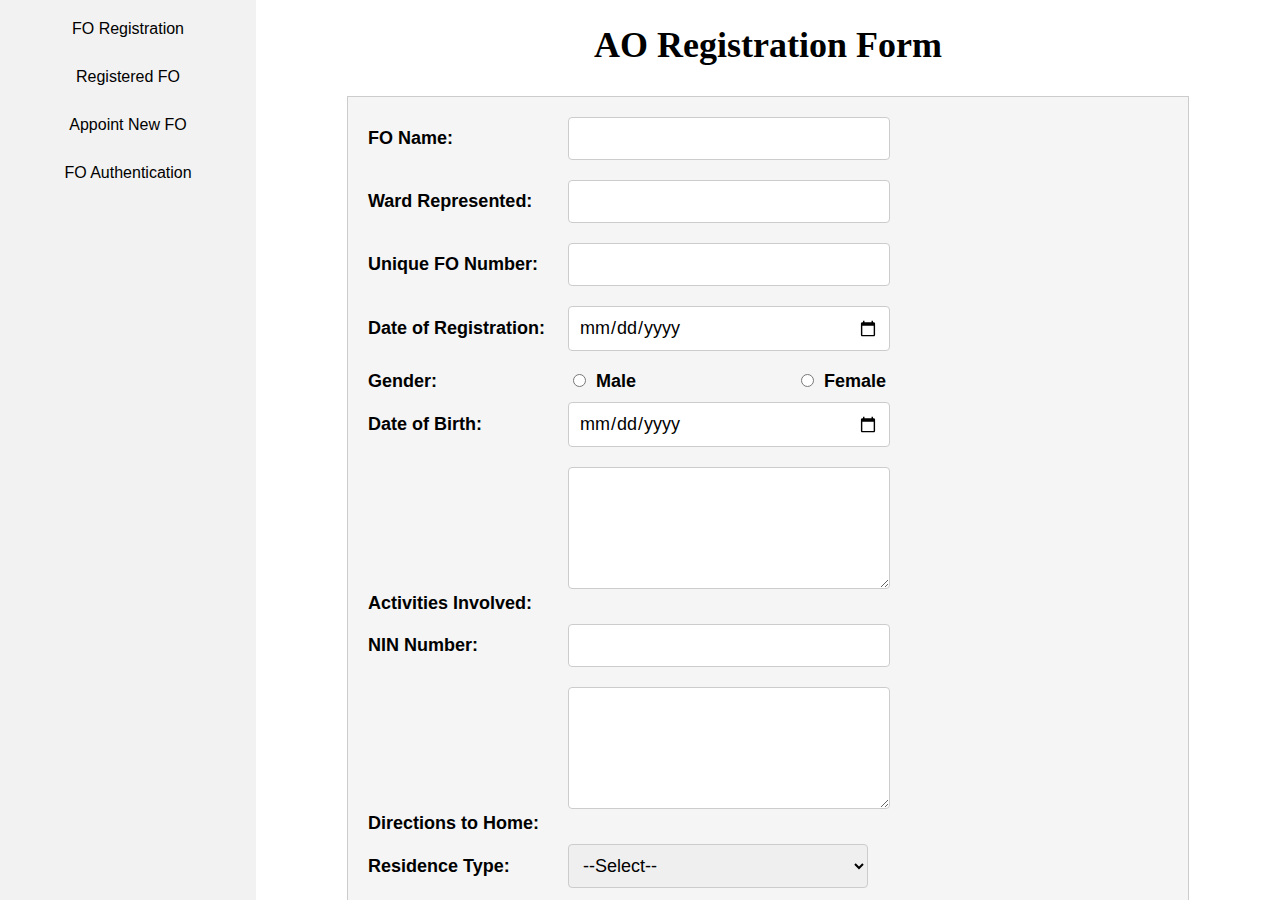
==== AO_dashboard.html @ 82115693 "12 commitr" ====
<!DOCTYPE html>
<html>

<head>
    <title>Agricultural Officer Dashboard</title>
    <link rel="stylesheet" href="/AO_dashboard.css">
    <script src="js/showpage.js"> </script>
</head>

<body>
    <div id="sidebar">
        <div class="sidebar-item" onclick="showPage('FO_registration')">FO Registration</div>
        <div class="sidebar-item" onclick="showPage('registratedFO')">Registered FO</div>
        <div class="sidebar-item" onclick="showPage('appiontNewFO')">Appoint New FO</div>
        <div class="sidebar-item" onclick="showPage('FOauth')">FO Authentication</div>
    </div><iframe id="page-content" src="FO_registration.html"></iframe>
</body>

</html>
---- AO_dashboard.css ----
body {
    display: flex;
    overflow: hidden;
    height: 100%;
    margin: 0;
    font-family: Arial, sans-serif;
    font-size: 16px;
}

html {
    height: 100%;
}

#sidebar {
    width: 20%;
    height: 100%;
    background-color: #f2f2f2;
    padding: 10px;
    box-sizing: border-box;
}

#page-content {
    width: 80%;
    height: 100%;
    border: none;
    box-sizing: border-box;
}

.sidebar-item {
    display: flex;
    justify-content: center;
    align-items: center;
    cursor: pointer;
    padding: 10px;
    margin-bottom: 10px;
    border-radius: 5px;
    transition: background-color 0.2s ease-in-out;
}

.sidebar-item:hover {
    background-color: #ddd;
}

.sidebar-item.active {
    background-color: #007bff;
    color: #fff;
}

/* Style the iframe */
#page-content {
    border: none;
}

/* Style the header */
header {
    background-color: #007bff;
    color: #fff;
    padding: 10px;
    text-align: center;
}
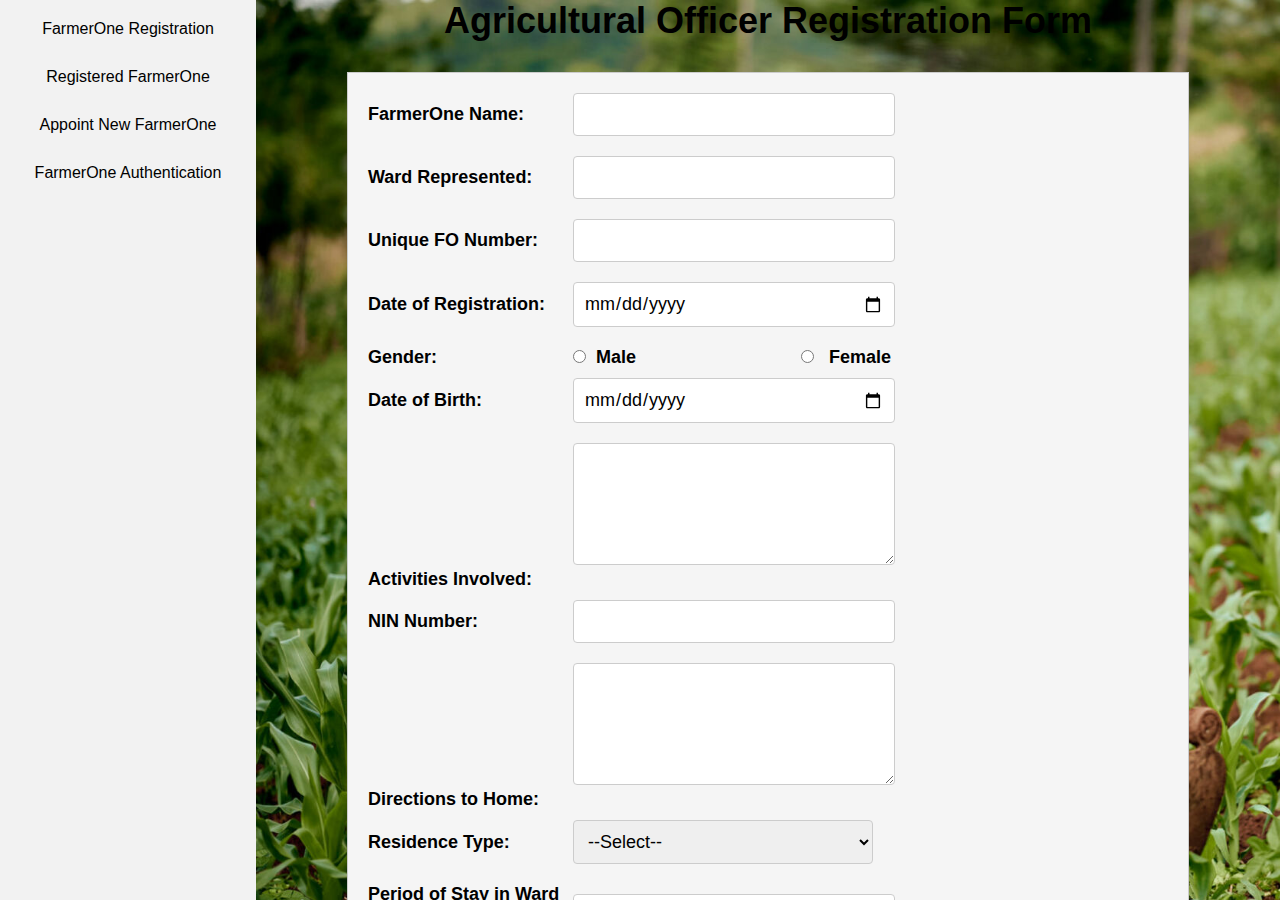
==== commit e7cf59c9: "1st commit4" ====
--- a/AO_dashboard.html
+++ b/AO_dashboard.html
@@ -1,19 +1,17 @@
 <!DOCTYPE html>
 <html>
-
 <head>
     <title>Agricultural Officer Dashboard</title>
     <link rel="stylesheet" href="/AO_dashboard.css">
-    <script src="js/showpage.js"> </script>
+    <link rel="stylesheet" href="index.css">
 </head>
-
 <body>
     <div id="sidebar">
-        <div class="sidebar-item" onclick="showPage('FO_registration')">FO Registration</div>
-        <div class="sidebar-item" onclick="showPage('registratedFO')">Registered FO</div>
-        <div class="sidebar-item" onclick="showPage('appiontNewFO')">Appoint New FO</div>
-        <div class="sidebar-item" onclick="showPage('FOauth')">FO Authentication</div>
+        <div class="sidebar-item" onclick="showPage('FO_registration')">FarmerOne Registration</div>
+        <div class="sidebar-item" onclick="showPage('registratedFO')">Registered FarmerOne</div>
+        <div class="sidebar-item" onclick="showPage('appiontNewFO')">Appoint New FarmerOne</div>
+        <div class="sidebar-item" onclick="showPage('FOauth')">FarmerOne Authentication</div>
     </div><iframe id="page-content" src="FO_registration.html"></iframe>
+    <script src="/showpage.js"> </script>
 </body>
-
 </html>--- a/index.css
+++ b/index.css
@@ -0,0 +1,246 @@
+/**********ABOUT US PAGE****************/
+*{
+	margin: 0;
+	padding: 0;
+	font-family:'Lucida Sans', 'Lucida Sans Regular', 'Lucida Grande', 'Lucida Sans Unicode', Geneva, Verdana, sans-serif;
+}
+
+html{
+	background-image: url('farmer.jpg'); 
+	background-size: cover;
+}
+
+ul{
+	float: right;
+	list-style-type: none;
+	margin-top: 25px;
+}
+
+ul li{
+	display: inline-block;
+}
+
+ul li a{
+	text-decoration: none;
+	color: #fff;
+    padding: 5px 20px;
+    border: 1px solid transparent;
+    transition: 0.6s ease;
+}
+
+ul li a:hover{
+	background-color: #fff;
+	color: #000;
+}
+
+.title{
+	position: absolute;
+	top:40%;
+	left: 50%;
+	transform: translate(-50%,-50%);
+}
+
+.title h1{
+	color:#fff;
+	font-size: 35px;
+	text-align: center;
+}
+
+.title p{
+	color:#fff;
+	font-size: 18px;
+	text-align: center;
+}
+
+
+
+.button{
+	position: absolute;
+	top:70%;
+	left: 50%;
+	transform: translate(-50%,-50%);
+}
+
+.btn{
+	border: 2px solid #fff;
+	padding: 10px 30px;
+	color:#fff;
+	text-decoration: none;
+	transition: 0.6s ease;
+}
+
+.btn:hover{
+		background-color: #fff;
+	color: #000;
+}
+
+/**********ABOUT US PAGE ENDS****************/
+
+/*Start of Sign up AND login form css*/
+
+h1 {
+    font-size: 2.5em;
+    text-align: center;
+    color: #fff;
+    font-weight: 100;
+}
+  
+  /*-- main --*/
+  
+.main-agileinfo {
+    width: 30%;
+    margin: 3em auto;
+    background: rgba(0, 0, 0, 0.18);
+    background-size: cover;
+}
+  
+.agileits-top {
+    padding: 3em;
+}
+  
+input[type="text"], input[type="email"], input[type="password"] {
+    font-size: 0.9em;
+    color: #fff;
+    font-weight: 100;
+    width: 94.5%;
+    display: block;
+    border: none;
+    padding: 0.8em;
+    border: solid 1px rgba(255, 255, 255, 0.37);
+    transition: all 0.3s cubic-bezier(0.64, 0.09, 0.08, 1);
+    background: -webkit-linear-gradient(top, rgba(255, 255, 255, 0) 96%, #fff 4%);
+    background: linear-gradient(to bottom, rgba(255, 255, 255, 0) 96%, #fff 4%);
+    background-position: -800px 0;
+    background-size: 100%;
+    background-repeat: no-repeat;
+}
+  
+input.email, input.text.w3lpass {
+    margin: 2em 0;
+}
+  
+.text:focus, .text:valid {
+    box-shadow: none;
+    outline: none;
+    background-position: 0 0;
+}
+  
+  
+::-webkit-input-placeholder {
+    color: #fff;
+    font-weight: 100;
+}
+  
+input[type="submit"] {
+    font-size: 1em;
+    color: #fff;
+    background: #6ab741;
+    border: 1px solid #54a629;
+    padding: 1em;   
+    width: 103%;
+}
+  
+input[type="submit"]:hover {
+    -webkit-transition: .5s all;
+    -moz-transition: .5s all;
+    -o-transition: .5s all;
+    -ms-transition: .5s all;
+    transition: .5s all;
+    background: rgb(32, 191, 32);
+}
+  
+.agileits-top p {
+    font-size: 1em;
+    color: #fff;
+    text-align: center;
+    letter-spacing: 1px;
+    font-weight: 300;
+}
+  
+.agileits-top p a {
+    color: #fff;
+    -webkit-transition: .5s all;
+    -moz-transition: .5s all;
+    transition: .5s all;
+    font-weight: 400;
+}
+  
+.agileits-top p a:hover {
+    color: rgb(32, 191, 32);
+}
+  
+  /*-- //main --*/
+  
+/*-- checkbox --*/
+.wthree-text label {
+    font-size: 1em;
+    color: #fff;
+    font-weight: 300;
+    position: relative;
+  }
+  
+input.checkbox {
+    background: rgb(32, 191, 32);
+    width: 1em;
+    height: 1em;
+    
+}
+  
+input.checkbox:before {
+    content: "";
+    position: absolute;
+    width: 1.2em;
+    height: 1.2em;
+    background: inherit;
+    cursor: pointer;
+}
+
+input.checkbox:after {
+    content: "";
+    position: absolute;
+    top: 0px;
+    left: 0;
+    z-index: 1;
+    width: 1.2em;
+    height: 1.2em;
+    border: 1px solid #fff;
+    -webkit-transition: .4s ease-in-out;
+    -moz-transition: .4s ease-in-out;
+    -o-transition: .4s ease-in-out;
+    transition: .4s ease-in-out;
+}
+  
+input.checkbox:checked:after {
+    -webkit-transform: rotate(-45deg);
+    -moz-transform: rotate(-45deg);
+    -o-transform: rotate(-45deg);
+    -ms-transform: rotate(-45deg);
+    transform: rotate(-45deg);
+    height: .5rem;
+    border-color: #fff;
+    border-top-color: transparent;
+    border-right-color: transparent;
+  }
+  
+  /*-- //checkbox --*/
+
+
+input[type="submit"] {
+      margin: 2em 0 1.5em;
+      letter-spacing: 3px;
+}
+  
+
+@media(max-width:375px) {
+    .agileits-top p {
+      letter-spacing: 0px;
+    }
+}
+  
+@media(max-width:320px) {
+    .main-w3layouts {
+      padding: 1.5em 0 0;
+}
+  
+  /*End of Sign up AND login form css*/
+
